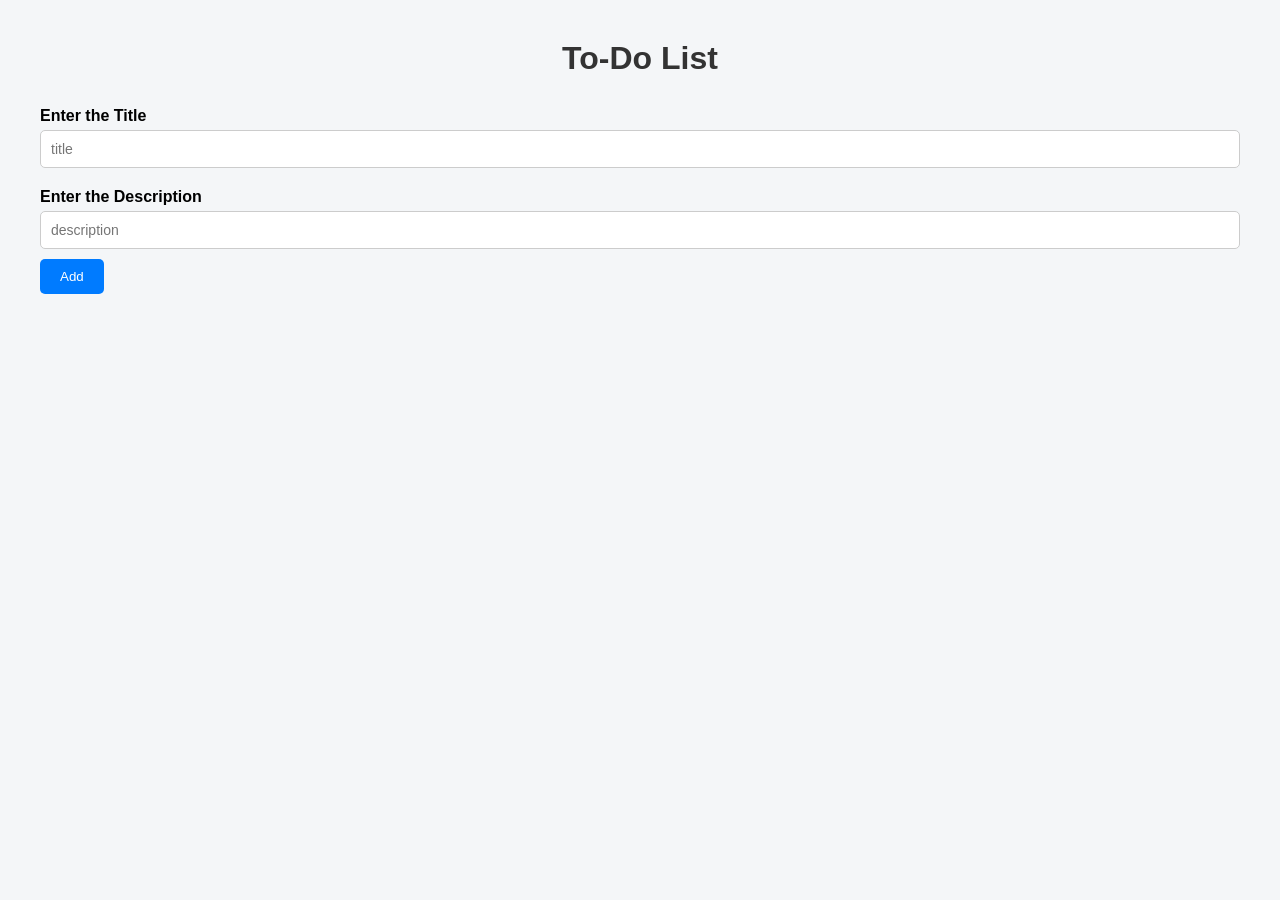
==== templates/index.html @ 8283ad95 "first commit" ====
<html>
<head>
    <title>To-Do App</title>
    <link rel="stylesheet" href="/static/style.css">
</head>
<body>
    <h1 style="align-items: center">To-Do List</h1>
    <form>
        <label for="title">Enter the Title</label>
        <input type="text" id="title" placeholder="title" required>
        <label for="desc">Enter the Description</label>
        <input type="text" id="desc" placeholder="description" required>
        <button onclick="createTodo()">Add</button>
    </form>
    <ul id="todo-list"></ul>
    <script>
        async function createTodo(){
            const title = document.getElementById("title").value
            const desc = document.getElementById("desc").value
            if(!title || !desc) return alert("All the fields are required")
            await fetch("/todos",{
                method: "POST",
                headers:{
                    "Content-Type": "application/json"
                },
                body: JSON.stringify({title: title, description: desc, completed: false})
            })
            getTodos()
        }

        async function getTodos() {
            const todos = document.getElementById("todo-list")
            const response = await fetch("/todos")
            const data = await response.json()
            todos.innerHTML = ""
            data.forEach(todo => {
                const li = document.createElement("li")
                li.innerHTML = `
                    Title: ${todo.title}<br><br>
                    Description: ${todo.description}<br><br>
                    <button onclick="editTodo('${todo._id}','${todo.title}','${todo.description}')">Edit</button><br>
                    <button onclick="deleteTodo('${todo._id}')">Delete</button>
                `
                todos.appendChild(li)
            })
        }

        function editTodo(id, title, description) {
            document.getElementById("title").value = title
            document.getElementById("desc").value = description
            const button = document.querySelector("button")
            button.innerText = "Update"
            button.onclick = () => updateTodo(id)
        }

        async function updateTodo(id) {
            const title = document.getElementById("title").value
            const desc = document.getElementById("desc").value
            await fetch(`/todos/${id}`, {
                method: "PUT",
                headers: {
                    "Content-Type": "application/json"
                },
                body: JSON.stringify({
                    title: title,
                    description: desc,
                    completed: false
                })
            })
            document.querySelector("button").innerText = "Add"
            getTodos()
        }

        async function deleteTodo(id){
            await fetch(`/todos/${id}`,{ method: "DELETE"})
            getTodos()
        }
        getTodos()
    </script>

</body>
</html>
---- static/style.css ----
* {
    margin: 0;
    padding: 0;
}

body {
    font-family: Arial, Helvetica, sans-serif;
    background-color: #f4f6f8;
    padding: 40px;
}

h1 {
    text-align: center;
    margin-bottom: 30px;
    color: #333;
}


label {
    display: block;
    margin-top: 10px;
    margin-bottom: 5px;
    font-weight: bold;
}

input {
    width: 100%;
    padding: 10px;
    margin-bottom: 10px;
    border-radius: 5px;
    border: 1px solid #ccc;
    font-size: 14px;
}

button {
    padding: 10px 20px;
    background-color: #007bff;
    border: none;
    color: white;
    border-radius: 5px;
    cursor: pointer;
    margin-bottom: 20px;
}

ul {
    list-style: none;
}

li {
    background: white;
    padding: 15px;
    margin-bottom: 12px;
    border-radius: 8px;
    border: 1px solid #ddd;
}

li button {
    background-color: #dc3545;
    margin-top: 8px;
    padding: 6px 10px;
}

li button:hover {
    background-color: #a71d2a;
}
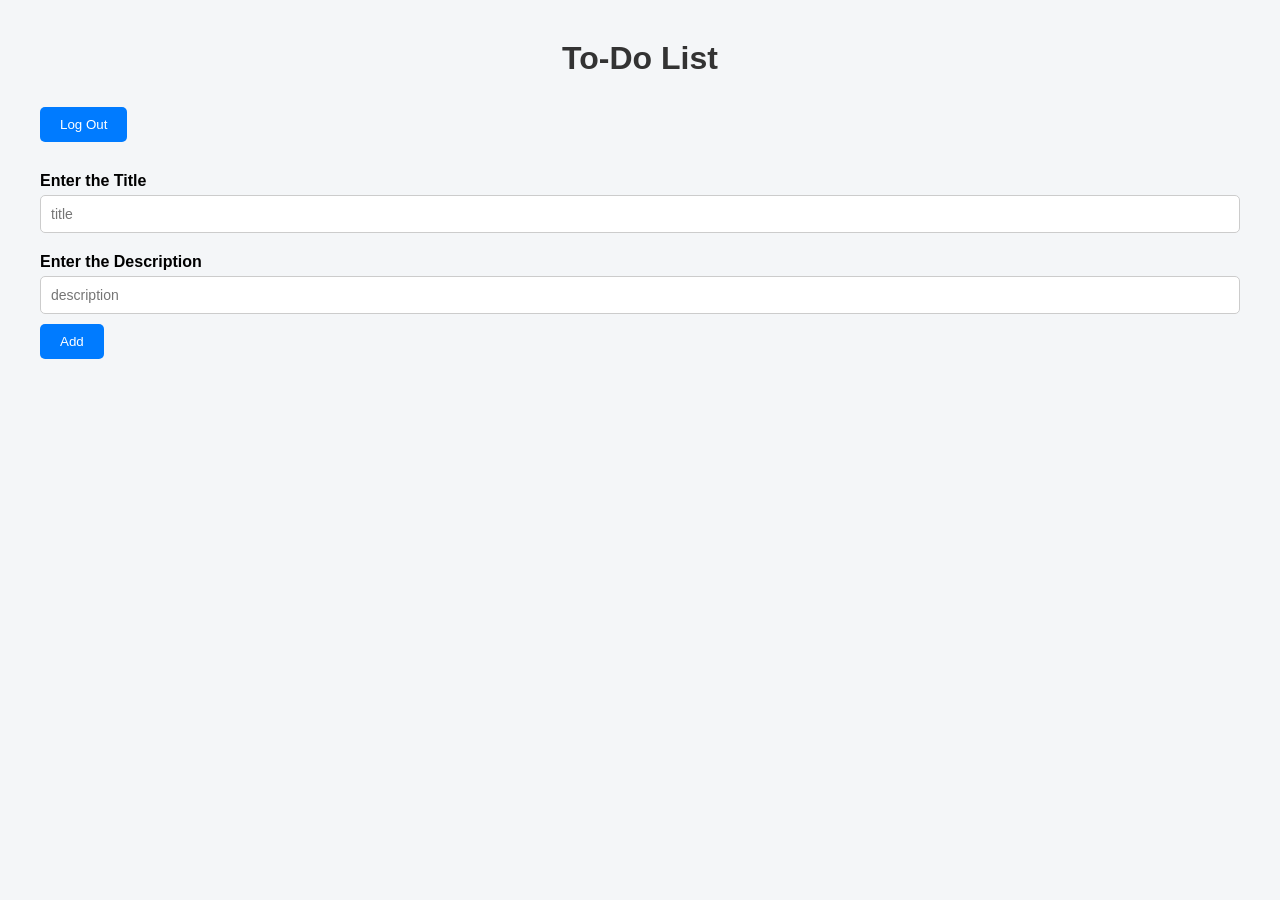
==== commit 1f3cccf3: "setup authentication" ====
--- a/templates/index.html
+++ b/templates/index.html
@@ -5,78 +5,17 @@
 </head>
 <body>
     <h1 style="align-items: center">To-Do List</h1>
+    <button onclick="logout()">Log Out</button>
     <form>
         <label for="title">Enter the Title</label>
         <input type="text" id="title" placeholder="title" required>
         <label for="desc">Enter the Description</label>
         <input type="text" id="desc" placeholder="description" required>
-        <button onclick="createTodo()">Add</button>
+        <button type="button" id="submit-btn" onclick="createTodo()">Add</button>
     </form>
     <ul id="todo-list"></ul>
-    <script>
-        async function createTodo(){
-            const title = document.getElementById("title").value
-            const desc = document.getElementById("desc").value
-            if(!title || !desc) return alert("All the fields are required")
-            await fetch("/todos",{
-                method: "POST",
-                headers:{
-                    "Content-Type": "application/json"
-                },
-                body: JSON.stringify({title: title, description: desc, completed: false})
-            })
-            getTodos()
-        }
-
-        async function getTodos() {
-            const todos = document.getElementById("todo-list")
-            const response = await fetch("/todos")
-            const data = await response.json()
-            todos.innerHTML = ""
-            data.forEach(todo => {
-                const li = document.createElement("li")
-                li.innerHTML = `
-                    Title: ${todo.title}<br><br>
-                    Description: ${todo.description}<br><br>
-                    <button onclick="editTodo('${todo._id}','${todo.title}','${todo.description}')">Edit</button><br>
-                    <button onclick="deleteTodo('${todo._id}')">Delete</button>
-                `
-                todos.appendChild(li)
-            })
-        }
-
-        function editTodo(id, title, description) {
-            document.getElementById("title").value = title
-            document.getElementById("desc").value = description
-            const button = document.querySelector("button")
-            button.innerText = "Update"
-            button.onclick = () => updateTodo(id)
-        }
-
-        async function updateTodo(id) {
-            const title = document.getElementById("title").value
-            const desc = document.getElementById("desc").value
-            await fetch(`/todos/${id}`, {
-                method: "PUT",
-                headers: {
-                    "Content-Type": "application/json"
-                },
-                body: JSON.stringify({
-                    title: title,
-                    description: desc,
-                    completed: false
-                })
-            })
-            document.querySelector("button").innerText = "Add"
-            getTodos()
-        }
-
-        async function deleteTodo(id){
-            await fetch(`/todos/${id}`,{ method: "DELETE"})
-            getTodos()
-        }
-        getTodos()
-    </script>
+    
+    <script src="/static/script.js"></script>
 
 </body>
 </html>
